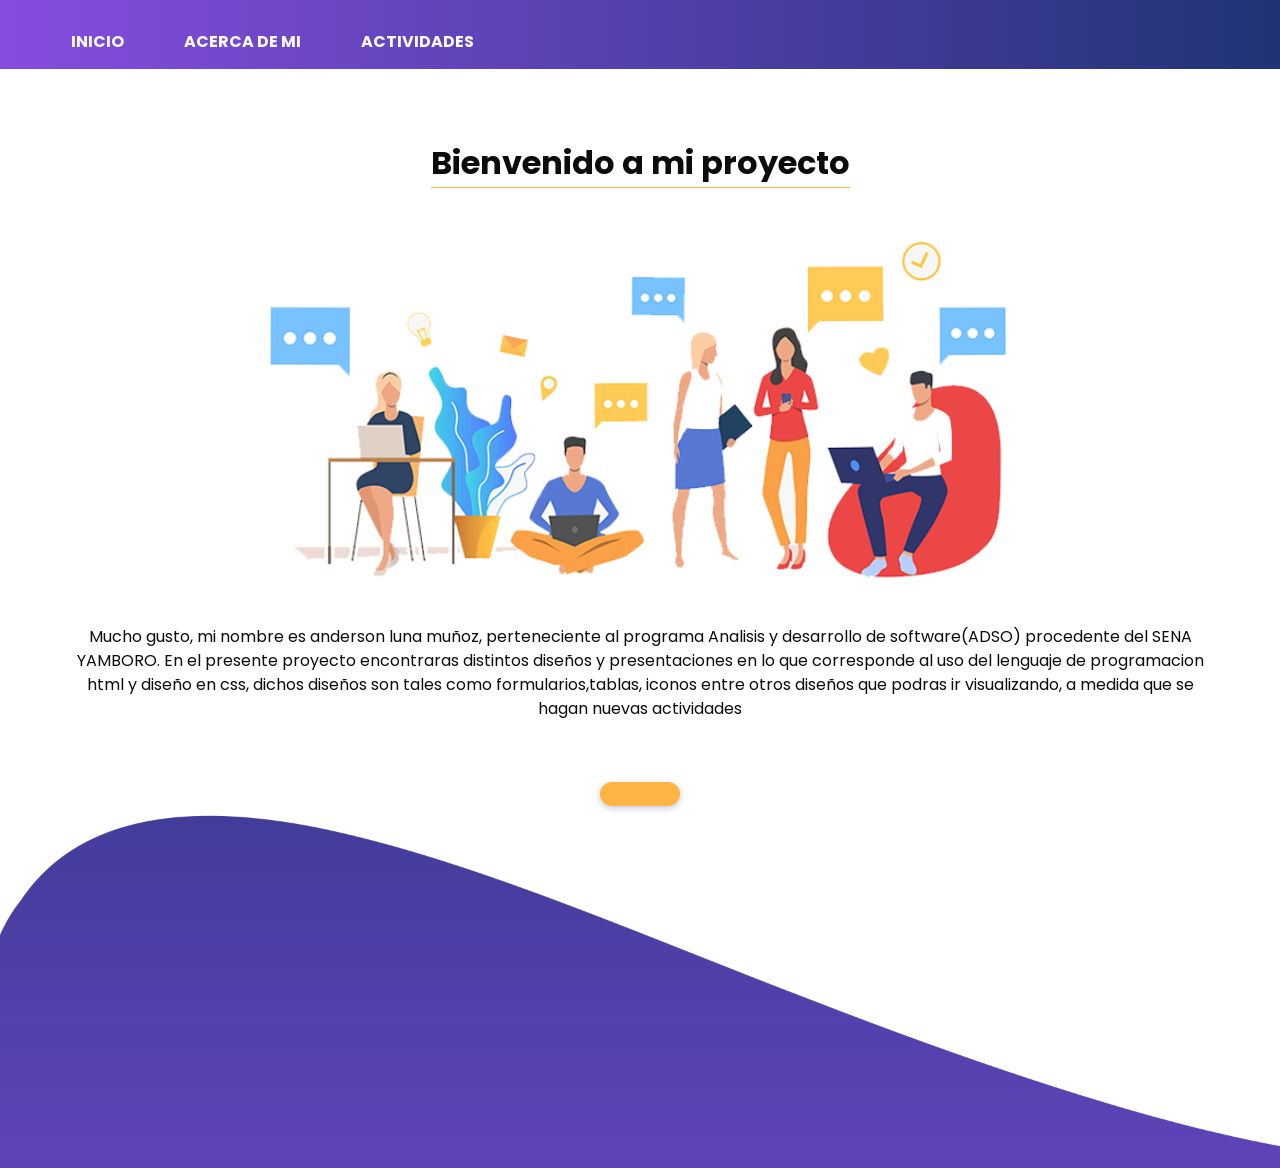
==== about.html @ 14422048 "cambios" ====
<!DOCTYPE html><html><head><meta charset="utf-8"/>

  
  <meta http-equiv="X-UA-Compatible" content="IE=edge"/>
  <!-- Mobile Metas -->
  <meta name="viewport" content="width=device-width, initial-scale=1, shrink-to-fit=no"/>
  <!-- Site Metas -->
  <meta name="keywords" content=""/>
  <meta name="description" content=""/>
  <meta name="author" content=""/>

  <title>Mi portafolio</title>

  <!-- slider stylesheet -->
  <link rel="stylesheet" type="text/css" href="https://cdnjs.cloudflare.com/ajax/libs/OwlCarousel2/2.1.3/assets/owl.carousel.min.css"/>

  <!-- bootstrap core css -->
  <link rel="stylesheet" type="text/css" href="css/bootstrap.css"/>

  <!-- fonts style -->
  <link href="https://fonts.googleapis.com/css?family=Dosis:400,500|Poppins:400,700&amp;display=swap" rel="stylesheet"/>
  <!-- Custom styles for this template -->
  <link href="css/style.css" rel="stylesheet"/>
  <!-- responsive style -->
  <link href="css/responsive.css" rel="stylesheet"/>
</head>

<body class="sub_page">
  <div class="hero_area">
    <!-- header section strats -->
    <header class="header_section">
      <div class="container-fluid">
        <div class="row">
          <div class="col-lg-8">
            <nav class="navbar navbar-expand-lg custom_nav-container ">
              <a class="navbar-brand" href="index.html">
                <span>
                
                </span>
              </a>
              <button class="navbar-toggler" type="button" data-toggle="collapse" data-target="#navbarSupportedContent" aria-controls="navbarSupportedContent" aria-expanded="false" aria-label="Toggle navigation">
                <span class="navbar-toggler-icon"></span>
              </button>

              <div class="collapse navbar-collapse" id="navbarSupportedContent">
                <div class="d-flex  flex-column flex-lg-row align-items-center">
                  <ul class="navbar-nav  ">
                    <li class="nav-item active">
                      <a class="nav-link" href="index.html">Inicio <span class="sr-only">(current)</span></a>
                    </li>
                    <li class="nav-item">
                      <a class="nav-link" href="about.html">acerca de mi </a>
                    </li>
                    <li class="nav-item">
                      <a class="nav-link" href="service.html">Actividades </a>
                    </li>
                   
                    <li class="nav-item">
                  
                    </li>
                  </ul>
               
                </div>
              </div>
            </nav>
          </div>
        </div>
      </div>
    </header>
    <!-- end header section -->
  </div>

  <!-- welcome section -->
  <section class="welcome_section layout_padding">
    <div class="container">
      <div class="custom_heading-container">
        <h2>
          Bienvenido a mi proyecto
        </h2>
      </div>
      <div class="layout_padding2">
        <div class="img-box">
          <img src="images/welcome.png" alt=""/>
        </div>
        <div class="detail-box">
          <p>
            Mucho gusto, mi nombre es anderson luna muñoz, perteneciente al programa Analisis y desarrollo de software(ADSO) procedente del SENA YAMBORO. En el presente proyecto encontraras distintos diseños y presentaciones en lo que corresponde al uso del lenguaje
            de programacion html y diseño en css, dichos diseños son tales como formularios,tablas, iconos entre otros diseños que podras ir visualizando, a medida que se hagan nuevas actividades  
          
          </p>
          <div>
            <a href="">
              
            </a>
          </div>
        </div>
      </div>

    </div>
  </section>
  <!-- end welcome section -->



  <div class="footer_bg">
    <!-- info section -->
    <section class="info_section layout_padding2-bottom">
      <div class="container">
        <h3 class="">
        
        </h3>
      </div>
      <div class="container info_content">

       

  <script type="text/javascript" src="js/jquery-3.4.1.min.js"></script>
  <script type="text/javascript" src="js/bootstrap.js"></script>
</body></html>
---- css/style.css ----
body {
  font-family: "Poppins", sans-serif;
  color: #0c0c0c;
  background-color: #ffffff;
}

.layout_padding {
  padding: 75px 0;
}

.layout_padding2 {
  padding: 45px 0;
}

.layout_padding2-top {
  padding-top: 45px;
}

.layout_padding2-bottom {
  padding-bottom: 45px;
}

.layout_padding-top {
  padding-top: 75px;
}

.layout_padding-bottom {
  padding-bottom: 75px;
}

.custom_heading-container {
  display: -webkit-box;
  display: -ms-flexbox;
  display: flex;
  -webkit-box-pack: center;
      -ms-flex-pack: center;
          justify-content: center;
}

.custom_heading-container h2 {
  font-weight: bold;
  border-bottom: 1px solid #feb543;
  padding-bottom: 5px;
}

/*header section*/
.hero_area {
  height: 94vh;
  background: -webkit-gradient(linear, left top, right top, from(#864ddf), to(#203376));
  background: linear-gradient(to right, #864ddf, #203376);
}

.hero_area::before {
  content: "";
  position: absolute;
  width: 58%;
  height: 86%;
  background-image: url(../images/hero-bg.png);
  background-size: 100% 100%;
  background-repeat: no-repeat;
  top: 25px;
  right: 0;
}

.sub_page .hero_area {
  height: auto;
}

.sub_page .hero_area::before {
  display: none;
}

.hero_area.sub_pages {
  height: auto;
}

.header_section {
  padding-top: 15px;
}

.header_section .container-fluid {
  padding-right: 25px;
  padding-left: 25px;
}

.header_section .nav_container {
  margin: 0 auto;
}

.custom_nav-container.navbar-expand-lg .navbar-nav .nav-link {
  padding: 10px 30px;
  color: #f9fcfb;
  text-align: center;
  text-transform: uppercase;
  font-weight: bold;
}

a,
a:hover,
a:focus {
  text-decoration: none;
}

a:hover,
a:focus {
  color: initial;
}

.btn,
.btn:focus {
  outline: none !important;
  -webkit-box-shadow: none;
          box-shadow: none;
}

.navbar-brand,
.navbar-brand:hover {
  text-transform: uppercase;
  font-weight: bold;
  font-size: 24px;
  color: #fafcfd;
}

.custom_nav-container .nav_search-btn {
  background-image: url(../images/search-icon.png);
  background-size: 22px;
  background-repeat: no-repeat;
  background-position-y: 7px;
  width: 35px;
  height: 35px;
  padding: 0;
  border: none;
}

.navbar-brand {
  display: -webkit-box;
  display: -ms-flexbox;
  display: flex;
  -webkit-box-align: center;
      -ms-flex-align: center;
          align-items: center;
}

.navbar-brand span {
  font-size: 20px;
  font-weight: 700;
  color: #f9fcfb;
  margin-top: 5px;
  text-transform: uppercase;
}

.custom_nav-container {
  z-index: 99999;
  padding: 5px 0;
}

.custom_nav-container .navbar-toggler {
  outline: none;
}

.custom_nav-container .navbar-toggler .navbar-toggler-icon {
  background-image: url(../images/menu.png);
  background-size: 40px;
}

/*end header section*/
/* slider section */
.slider_section {
  color: #f9fcfb;
  display: -webkit-box;
  display: -ms-flexbox;
  display: flex;
  -webkit-box-orient: vertical;
  -webkit-box-direction: normal;
      -ms-flex-direction: column;
          flex-direction: column;
  height: 90%;
  -webkit-box-pack: center;
      -ms-flex-pack: center;
          justify-content: center;
}

.slider_section .row {
  -webkit-box-align: center;
      -ms-flex-align: center;
          align-items: center;
}

.slider_section #carouselExampleIndicators {
  position: unset;
}

.slider_section .carousel_btn-container {
  width: 110px;
  position: absolute;
  bottom: 0;
  display: -webkit-box;
  display: -ms-flexbox;
  display: flex;
  -webkit-box-pack: justify;
      -ms-flex-pack: justify;
          justify-content: space-between;
  left: 2%;
  z-index: 999;
}

.slider_section .carousel_btn-container .carousel-control-prev,
.slider_section .carousel_btn-container .carousel-control-next {
  position: relative;
  width: 50px;
  height: 50px;
  border: none;
  border-radius: 100%;
  opacity: 1;
  background-repeat: no-repeat;
  background-size: 14px;
  background-position: center;
  background-color: #383a90;
  -webkit-transform: translateY(-50%);
          transform: translateY(-50%);
}

.slider_section .carousel_btn-container .carousel-control-prev:hover,
.slider_section .carousel_btn-container .carousel-control-next:hover {
  background-color: #feb543;
}

.slider_section .carousel_btn-container .carousel-control-prev {
  background-image: url(../images/prev.png);
}

.slider_section .carousel_btn-container .carousel-control-next {
  background-image: url(../images/next.png);
}

.slider_section ol.carousel-indicators {
  margin: 0;
  width: 75px;
  bottom: 10%;
  left: 47.5%;
}

.slider_section ol.carousel-indicators li {
  width: 55px;
  height: 55px;
  border-radius: 100%;
  text-indent: 0px;
  text-align: center;
  line-height: 55px;
  color: #f9fcfb;
  background-color: #547bfe;
  opacity: 1;
  display: none;
}

.slider_section ol.carousel-indicators li.active {
  display: block;
}

.slider_detail-box h1 {
  font-weight: bold;
  margin-bottom: 25px;
}

.slider_detail-box .btn-box a {
  display: inline-block;
  padding: 12px 40px;
  background-color: #feb543;
  color: #f9fcfb;
  border-radius: 25px;
  -webkit-box-shadow: 0px 2px 7px 0px rgba(32, 50, 117, 0.26);
  box-shadow: 0px 2px 7px 0px rgba(32, 50, 117, 0.26);
  -webkit-transition: all .3s;
  transition: all .3s;
  border: none;
  margin: 35px 0 50px 0;
}

.slider_detail-box .btn-box a:hover {
  -webkit-transform: translateY(-7px);
          transform: translateY(-7px);
}

.slider_img-box {
  width: 75%;
  margin: 0 auto;
}

.slider_img-box img {
  width: 100%;
}

.welcome_section {
  text-align: center;
}

.welcome_section .img-box {
  width: 65%;
  margin: 0 auto;
}

.welcome_section .img-box img {
  width: 100%;
}

.welcome_section .detail-box {
  margin-top: 45px;
}

.welcome_section .detail-box a {
  display: inline-block;
  padding: 12px 40px;
  background-color: #feb543;
  color: #f9fcfb;
  border-radius: 25px;
  -webkit-box-shadow: 0px 2px 7px 0px rgba(32, 50, 117, 0.26);
  box-shadow: 0px 2px 7px 0px rgba(32, 50, 117, 0.26);
  -webkit-transition: all .3s;
  transition: all .3s;
  border: none;
  margin-top: 45px;
}

.welcome_section .detail-box a:hover {
  -webkit-transform: translateY(-7px);
          transform: translateY(-7px);
}

.service_section {
  text-align: center;
  color: #f9fcfb;
  background-image: url(../images/service-bg.png);
  background-size: 100% 100%;
  padding-top: 275px;
  padding-bottom: 125px;
  background-repeat: no-repeat;
  margin-top: -150px;
}

.service_section .custom_heading-container h2 {
  border-color: #f9fcfb;
}

.service_section .service_container {
  display: -webkit-box;
  display: -ms-flexbox;
  display: flex;
  -webkit-box-pack: center;
      -ms-flex-pack: center;
          justify-content: center;
  -ms-flex-wrap: wrap;
      flex-wrap: wrap;
}

.service_section .service_container .service_box {
  width: 30%;
  min-width: 300px;
  margin: 35px 15px;
}

.service_section .service_container .service_box .img-box {
  border-radius: 18px;
  overflow: hidden;
}

.service_section .service_container .service_box .img-box img {
  width: 100%;
}

.service_section .service_container .service_box .detail-box {
  margin-top: 30px;
}

.service_section .service_container .service_box .detail-box h4 {
  font-weight: bold;
}

.service_section a {
  display: inline-block;
  padding: 12px 40px;
  background-color: #feb543;
  color: #f9fcfb;
  border-radius: 25px;
  -webkit-box-shadow: 0px 2px 7px 0px rgba(32, 50, 117, 0.26);
  box-shadow: 0px 2px 7px 0px rgba(32, 50, 117, 0.26);
  -webkit-transition: all .3s;
  transition: all .3s;
  border: none;
}

.service_section a:hover {
  -webkit-transform: translateY(-7px);
          transform: translateY(-7px);
}

.sub_page .service_section {
  margin-top: 00px;
  margin-bottom: 150px;
}

.problem_section {
  text-align: center;
}

.problem_section .img-box {
  width: 65%;
  margin: 0 auto;
}

.problem_section .img-box img {
  width: 100%;
}

.problem_section .detail-box {
  margin-top: 45px;
}

.problem_section .detail-box a {
  display: inline-block;
  padding: 12px 40px;
  background-color: #feb543;
  color: #f9fcfb;
  border-radius: 25px;
  -webkit-box-shadow: 0px 2px 7px 0px rgba(32, 50, 117, 0.26);
  box-shadow: 0px 2px 7px 0px rgba(32, 50, 117, 0.26);
  -webkit-transition: all .3s;
  transition: all .3s;
  border: none;
  margin-top: 45px;
}

.problem_section .detail-box a:hover {
  -webkit-transform: translateY(-7px);
          transform: translateY(-7px);
}

.why_section {
  color: #f9fcfb;
  background: -webkit-gradient(linear, left top, right top, from(#1b3374), to(#8f4fe8));
  background: linear-gradient(to right, #1b3374, #8f4fe8);
}

.why_section .custom_heading-container h2 {
  border-color: #f9fcfb;
}

.why_section p {
  text-align: center;
  margin: 40px 0 55px 0;
}

.why_section .row .col-md-3 {
  display: -webkit-box;
  display: -ms-flexbox;
  display: flex;
  -webkit-box-align: center;
      -ms-flex-align: center;
          align-items: center;
  -webkit-box-pack: center;
      -ms-flex-pack: center;
          justify-content: center;
}

.why_section .row .col-md-3 .img-box {
  width: 45px;
  margin-right: 15px;
}

.why_section .row .col-md-3 .img-box img {
  width: 100%;
}

.client_section h2 {
  font-weight: bold;
  text-align: center;
}

.client_section .carousel-control-prev,
.client_section .carousel-control-next {
  width: 65px;
  height: 60px;
  border: none;
  opacity: 1;
  background-repeat: no-repeat;
  background-size: 14px;
  background-position: center;
  background-color: #383a90;
  top: 50%;
  -webkit-transform: translateY(-50%);
          transform: translateY(-50%);
}

.client_section .carousel-control-prev:hover,
.client_section .carousel-control-next:hover {
  background-color: #feb543;
}

.client_section .carousel-control-prev {
  background-image: url(../images/prev.png);
}

.client_section .carousel-control-next {
  background-image: url(../images/next.png);
}

.client_container {
  width: 55%;
  margin: 0 auto;
}

.client_container .client_text {
  padding: 30px;
  border: 1px solid #bcbcbc;
  border-radius: 5px;
}

.client_container .detail-box {
  display: -webkit-box;
  display: -ms-flexbox;
  display: flex;
  -webkit-box-align: center;
      -ms-flex-align: center;
          align-items: center;
  margin-top: 30px;
}

.client_container .detail-box .img-box {
  width: 75px;
  margin-right: 15px;
  border: 10px solid #9852f2;
  border-radius: 100%;
  overflow: hidden;
}

.client_container .detail-box .img-box img {
  width: 100%;
}

.client_container .detail-box .name h5 {
  margin: 0;
}

.client_container .detail-box .name p {
  text-transform: uppercase;
  color: #0b93b1;
  margin: 0;
}

.contact_section .contact_heading {
  text-align: center;
  margin-bottom: 45px;
}

.contact_section .contact_heading h2 {
  font-weight: bold;
}

.contact_section form .form-control {
  border: none;
  background-color: #f2f3f4;
  outline: none;
  -webkit-box-shadow: none;
          box-shadow: none;
  border-radius: 0;
  height: 50px;
}

.contact_section form .form-control#inputMessage {
  height: 120px;
}

.contact_section form select.form-control {
  -webkit-appearance: none;
     -moz-appearance: none;
          appearance: none;
  position: relative;
  background-image: url(../images/down-arrow.png);
  background-repeat: no-repeat;
  background-position: 98%;
}

.contact_section button {
  display: inline-block;
  padding: 12px 40px;
  background-color: #a053f9;
  color: #f9fcfb;
  border-radius: 5px;
  -webkit-box-shadow: 0px 2px 7px 0px rgba(32, 50, 117, 0.26);
  box-shadow: 0px 2px 7px 0px rgba(32, 50, 117, 0.26);
  -webkit-transition: all .3s;
  transition: all .3s;
  border: none;
  text-transform: uppercase;
  -webkit-box-shadow: none;
          box-shadow: none;
  outline: none;
  margin-top: 35px;
  font-size: 15px;
}

.contact_section button:hover {
  -webkit-transform: translateY(-7px);
          transform: translateY(-7px);
}

/* info section */
.footer_bg {
  background-image: url(../images/footer-bg.png);
  background-size: cover;
  padding-top: 280px;
  margin-top: -125px;
}

.info_section {
  position: relative;
  font-family: "Poppins", sans-serif;
}

.info_section h3 {
  text-transform: uppercase;
  font-weight: bold;
  color: #f9fcfb;
  margin-bottom: 35px;
}

.info_section img {
  width: 100%;
}

.info_section ul {
  padding: 0;
}

.info_section ul li {
  list-style-type: none;
  margin: 10px 0;
}

.info_section ul li a,
.info_section ul li a:hover {
  color: #fff;
}

.info_section h5 {
  margin-bottom: 12px;
  font-size: 22px;
  color: #fff;
  padding: 1px 3px;
  border-bottom: 2px solid #feb543;
}

.info_section .social-box {
  margin: 25px 0;
}

.info_section .social-box img {
  width: 35px;
  margin-right: 5px;
}

.form_container form {
  display: -webkit-box;
  display: -ms-flexbox;
  display: flex;
  -webkit-box-align: center;
      -ms-flex-align: center;
          align-items: center;
}

.info_section .form_container label {
  margin: 0;
  font-size: 18px;
  text-transform: uppercase;
  color: #fff;
}

.info_section .form_container input {
  width: 300px;
  height: 40px;
  border: none;
  outline: none;
  padding-left: 15px;
  background-color: #fff;
  margin-left: 45px;
  margin-right: 10px;
}

.info_section .form_container button {
  display: inline-block;
  padding: 8px 50px;
  background-color: #ffca56;
  color: #f9fcfb;
  border-radius: 5px;
  -webkit-box-shadow: 0px 2px 7px 0px rgba(32, 50, 117, 0.26);
  box-shadow: 0px 2px 7px 0px rgba(32, 50, 117, 0.26);
  -webkit-transition: all .3s;
  transition: all .3s;
  border: none;
  border: none;
  text-transform: uppercase;
}

.info_section .form_container button:hover {
  -webkit-transform: translateY(-7px);
          transform: translateY(-7px);
}

.info_section .form_container button:hover {
  -webkit-transform: none;
          transform: none;
}

/* end info section */
/* footer section*/
.footer_section {
  font-weight: 500;
  display: -webkit-box;
  display: -ms-flexbox;
  display: flex;
  -webkit-box-pack: center;
      -ms-flex-pack: center;
          justify-content: center;
}

.footer_section p {
  color: #f9fcfb;
  margin: 0;
  text-align: center;
  padding: 20px 15%;
  border-top: 1px solid #f9fcfb;
}

.footer_section a {
  color: #f9fcfb;
}

/* end footer section*/
/*# sourceMappingURL=style.css.map */
---- css/responsive.css ----
@media (max-width: 1120px) {
  .footer_bg {
    margin-top: 0;
  }
}

@media (max-width: 992px) {
  .custom_nav-container .nav_search-btn {
    background-position: center;
  }

  .hero_area::before {
    display: none;
  }


  .service_section {
    background-size: cover;
  }

  .slider_section ol.carousel-indicators {
    display: none;

  }

  .slider_img-box img {
    z-index: 1;
    position: relative;
  }

  .slider_img-box {
    position: relative;
  }

  .slider_img-box::before {
    background-image: url(../images/hero-bg-mobile.png);
    width: 100%;
    height: 100%;
    content: "";
    position: absolute;
    background-size: cover;
    z-index: 0;
    left: 0;
    top: 0;
    transform: scale(1.7);
  }


  .hero_area {
    height: auto;
  }

  .slider_detail-box {
    margin-top: 35px;
    margin-bottom: 45px;
  }

  .slider_img-box {
    margin-bottom: 75px;
  }

  .slider_section .carousel_btn-container {
    display: none;
  }
}

@media (max-width: 768px) {




  .slider_section .carousel_btn-container {
    display: none;
  }



  .slider_section ol.carousel-indicators {
    margin: 0;
    width: 75px;
    bottom: initial;
    left: initial;
    top: 37%;
    right: 6%;
  }

  .slider_detail-box {
    text-align: center;
  }

  .info_section .form_container input {
    width: 100%;
    margin: 20px 0;
  }

  .form_container form {
    flex-direction: column;
  }

  .slider_img-box img {
    z-index: 1;
    position: relative;
  }

  .slider_img-box {
    position: relative;
  }

  .slider_img-box::before {
    background-image: url(../images/hero-bg-mobile.png);
    width: 100%;
    height: 100%;
    content: "";
    position: absolute;
    background-size: cover;
    z-index: 0;
    left: 0;
    top: 0;
    transform: scale(1.5);
  }

  .slider_section ol.carousel-indicators {
    display: none;
  }

  .service_section {
    padding-top: 375px;
    background-position: bottom;
    margin-top: -325px;
  }

  .client_container {
    width: 95%;
  }

  .client_section .carousel-control-prev,
  .client_section .carousel-control-next {
    display: none;
  }

  .why_section .row .col-md-3 {
    margin: 15px auto;
    justify-content: flex-start;
    width: min-content;
  }

  .footer_bg {
    padding-top: 300px;
  }

  .info_section .row>div {
    margin-bottom: 35px;
  }

}

@media (max-width: 576px) {


  .slider_section ol.carousel-indicators {
    right: 0;
  }
}

@media (max-width: 480px) {}

@media (max-width: 420px) {}

@media (max-width: 360px) {}

@media (min-width: 1200px) {
  .container {
    max-width: 1170px;
  }
}
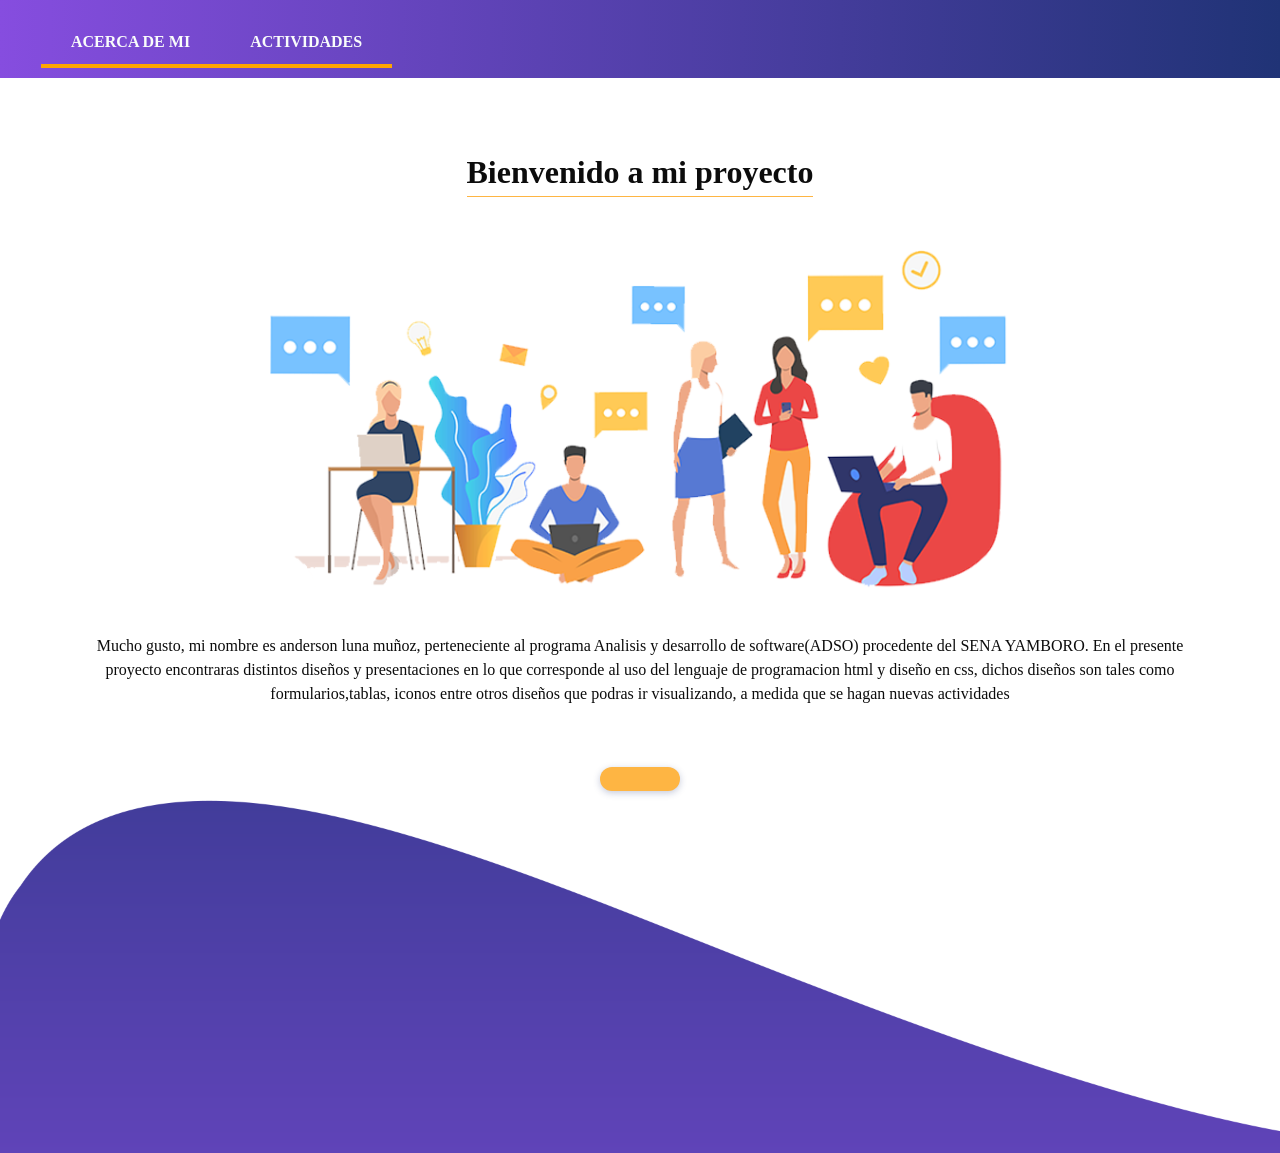
==== commit 28d659d1: "cambios" ====
--- a/about.html
+++ b/about.html
@@ -45,14 +45,12 @@
               <div class="collapse navbar-collapse" id="navbarSupportedContent">
                 <div class="d-flex  flex-column flex-lg-row align-items-center">
                   <ul class="navbar-nav  ">
-                    <li class="nav-item active">
-                      <a class="nav-link" href="index.html">Inicio <span class="sr-only">(current)</span></a>
-                    </li>
+
                     <li class="nav-item">
                       <a class="nav-link" href="about.html">acerca de mi </a>
                     </li>
                     <li class="nav-item">
-                      <a class="nav-link" href="service.html">Actividades </a>
+                      <a class="nav-link" href="actividades.html">Actividades </a>
                     </li>
                    
                     <li class="nav-item">
--- a/css/style.css
+++ b/css/style.css
@@ -106,6 +106,7 @@
   color: initial;
 }
 
+
 .btn,
 .btn:focus {
   outline: none !important;
@@ -119,6 +120,12 @@
   font-weight: bold;
   font-size: 24px;
   color: #fafcfd;
+}
+.nav-link   {
+  border-bottom: 4px solid orange;
+  display: inline-block;
+  padding-bottom: 9px;
+  margin-bottom: 5px;
 }
 
 .custom_nav-container .nav_search-btn {
@@ -162,7 +169,75 @@
   background-image: url(../images/menu.png);
   background-size: 40px;
 }
-
+*{
+  margin: 0;
+  padding: 0;
+  box-sizing: border-box;
+  font-family: 'Segoe UI';
+}
+
+.slider_detail-box{
+  position: absolute;
+  top:-150px;
+}
+.icons{
+  position: absolute;
+  top:250px;
+}
+
+.icons a{
+  background: #fff;
+  position: relative;
+  height: 60px;
+  width: 60px;
+  margin: 0 10px;
+  display: inline-flex;
+  text-decoration: none;
+  border-radius: 50%;
+  transition: all 0.3s;
+  box-shadow: -3px -3px 7px #ffffff,
+              3px 3px 5px #ceced1;
+}
+.icons a:hover:before{
+  content: "";
+  position: absolute;
+  top: 0;
+  left: 0;
+  bottom: 0;
+  right: 0;
+  border-radius: 50%;
+  background: #ecf0f3;
+  box-shadow: inset -3px -3px 7px #ffffff,
+              inset 3px 3px 5px #ceced1;
+}
+
+.icons a i{
+  position: relative;
+  z-index: 3;
+  text-align: center;
+  width: 100%;
+  height: 100%;
+  font-size: 25px;
+  line-height: 60px;
+}
+.icons a:hover i{
+  transform: scale(0.9);
+}
+.icons a.fb i{
+  color: #0e56e6;
+}
+.icons a.twitter i{
+  color: #1DA1F2;
+}
+.icons a.insta i{
+  color: #E1306C;
+}
+.icons a.tik i {
+  color: #020202;
+}
+.icons a.yt i{
+  color: #ff0000;
+}
 /*end header section*/
 /* slider section */
 .slider_section {
@@ -338,7 +413,12 @@
 }
 
 .service_section .custom_heading-container h2 {
-  border-color: #f9fcfb;
+  border-color: #ffffff;
+  
+}
+.color{
+  background-color: black;
+  color: white
 }
 
 .service_section .service_container {
